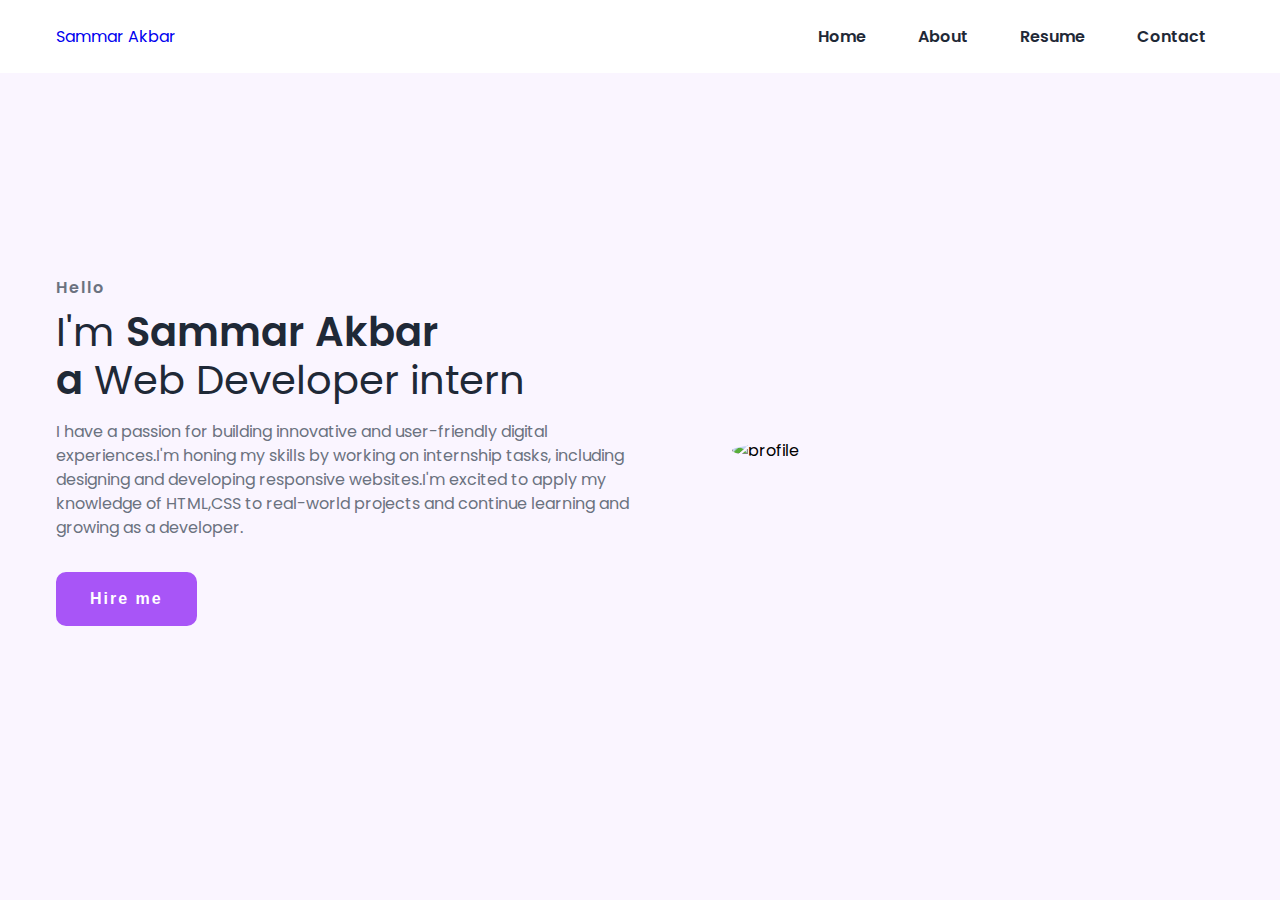
==== index.html @ 8d7a7608 "Add files via upload" ====
<!DOCTYPE html>
<html lang="en">
    <head>
<meta charset="utf-8">
<meta http-equiv="X-UA-Compatible" content="IE=edge">
<meta name="viewport" content="width=device-width, initial-scale=1">
<link href="https://cdn.jsdelivr.net/npm/remixicon@4.3.0/fonts/remixicon.css" rel="stylesheet"/>
<title>Personal Profile.</title>
<link rel="stylesheet" href="style.css">
    </head>
    <body>
        <nav> <div class="nav_content">
            <div class="logo"><a href="#">Sammar Akbar</a></div>
            <label for="check" class="checkbox">
                <i class="ri-menu-line"></i>
            </label>
            <input type="checkbox " name="check " id="check">
            <ul>
                <li><a href="#">Home</a></li>
                <li><a href="#">About</a></li>
                <li><a href="Resume.html">Resume</a></li>
                <li><a href="contact.html">Contact</a></li>
            </ul>
        </div></nav>
        <section class="section"> 
            <div class="section_container">
                <div class="content">
                    <p class="subtitle">Hello</p>
                    <h1 class="title">
                        I'm <span>Sammar Akbar<br>a</span> Web Developer intern
                    </h1>
                    <p class="description">
I have a passion for building innovative and user-friendly digital experiences.I'm honing my skills by working on internship tasks, including designing and developing responsive websites.I'm excited to apply my knowledge of HTML,CSS to real-world projects and continue learning and growing as a developer.
                    </p>
                    <div class="action_btns">
                        <button class="hire_me">Hire me</button>
                    </div>
                </div>
                <div class="image">
                    <img src="C:\Users\Fine\Desktop\web internship\Cv pic.jpeg"  alt="profile">
                </div>
            </div>
        </section>
    </body>

</html>
---- style.css ----
@import url('https://fonts.googleapis.com/css2?family=Poppins:wght@400;600;700&display=swap');
 :root {
    --primary-color:#a855f7;
    --primary-color-dark:#9333ea;
    --secondary-color:#ca8a04;
    --text-dark:#1f2937;
    --text-light:#6b7280;
    --extra-light:#faf5ff;
    --max-width:1200px;
 }
 *{
    padding: 0;
    margin: 0;
    box-sizing: border-box;

 }
 a{
    text-decoration: none;
 }

body{
    font-family: 'poppins', sans-serif;
 }
nav {
    width: 100%;
    position: fixed;
    top: 0;
    left: 0;
    background-color: #ffffff;
    z-index: 99;
}
.nav_content {
    max-width: var(--max-width);
    margin: auto;
    padding: 1.5rem 1rem;
    display: flex;
    align-items: center;
    justify-content: space-between;
}

nav.logo a{
    font-size: 1.5rem;
    font-weight: 600;
    color: var(--primary-color);
    transition: .3s;
}

nav.logo a:hover {
    color: var(--primary-color-dark);
}

nav .checkbox{
    display: none;
}
nav input{
    display: none;
}
nav .checkbox i{
    font-size: 2rem;
    color: var(--primary-color);
    cursor: pointer;
}
ul {
    display: flex;
    align-items: center;
    gap:1rem;
    list-style: none;
    transition: left 0.3s;
}
ul li a{
    padding: 0.5rem 1rem;
    border: 2px solid transparent;
    text-decoration: none;
    font-weight: 600;
    color: var(--text-dark);
    transition: 0.3s;
}
ul li a:hover{
    border-top-color: var(--secondary-color);
    border-bottom-color: var(--secondary-color);
    color: var(--secondary-color);
}

.section{
    background-color: var(--extra-light);
}
.section_container{
    min-height: 100vh;
    max-width: var(--max-width);
    margin: auto;
    padding: 1rem;
    display: grid;
    grid-template-columns: repeat(2,1fr);
    grid:4rem;

}
.content{
    display: flex;
    flex-direction: column;
    justify-content: center;

}
.subtitle{
    letter-spacing: 2px;
    color:var(--text-light);
    font-weight: 600;
    margin-bottom: .5rem;
}
.title{
    font-size: 2.5rem;
    font-weight: 400;
    line-height: 3rem;
    color: var(--text-dark);
    margin-bottom: 1rem;
}

.title span{
    font-weight: 600;

}

.description{
    line-height: 1.5rem;
    color: var(--text-light);
    margin-bottom: 2rem;
}
.action_btns{
    display:flex;
    gap:1rem;
}
.action_btns button{
    font-size: 1rem;
    font-weight: 600;
    letter-spacing: 2px;
    padding: 1rem 2rem;
    outline: none;
    border: 2px solid var(--primary-color);
    border-radius: 10px;
    transition: .3s;
    cursor: pointer;
}

.hire_me{
    background-color: var(--primary-color);
    color:#ffffff;
}
.hire_me:hover{
    background-color: var(--primary-color-dark);
}


.image{
    display: grid;
    place-items: center;

}
.image img{
    width: min(25rem ,90%);
    border-radius: 100%;
}
@media(width<750px) {
    nav.checkbox{
        display: block;
    }
    ul {
        position:absolute;
        width: 100%;
        height: calc(100vh - 85px);
        left:-100%;
        top:85px;
        background-color: var(--extra-light);
        flex-direction: column;
        justify-content: center;
        gap: 3rem;
    }
    nav #check:checked ~ul{
        left: 0;
    }
    ul li a{
        font-size: 1.25rem;

    }
    .section_container{
        padding: 10rem 1rem 5rem 1rem;
        text-align: center;
        grid-template-columns: repeat(1 ,1fr);
    }
    .image{
        grid-area: 1/1/2/2;
    }
    .action_btns{
        margin: auto;
        
    }
}
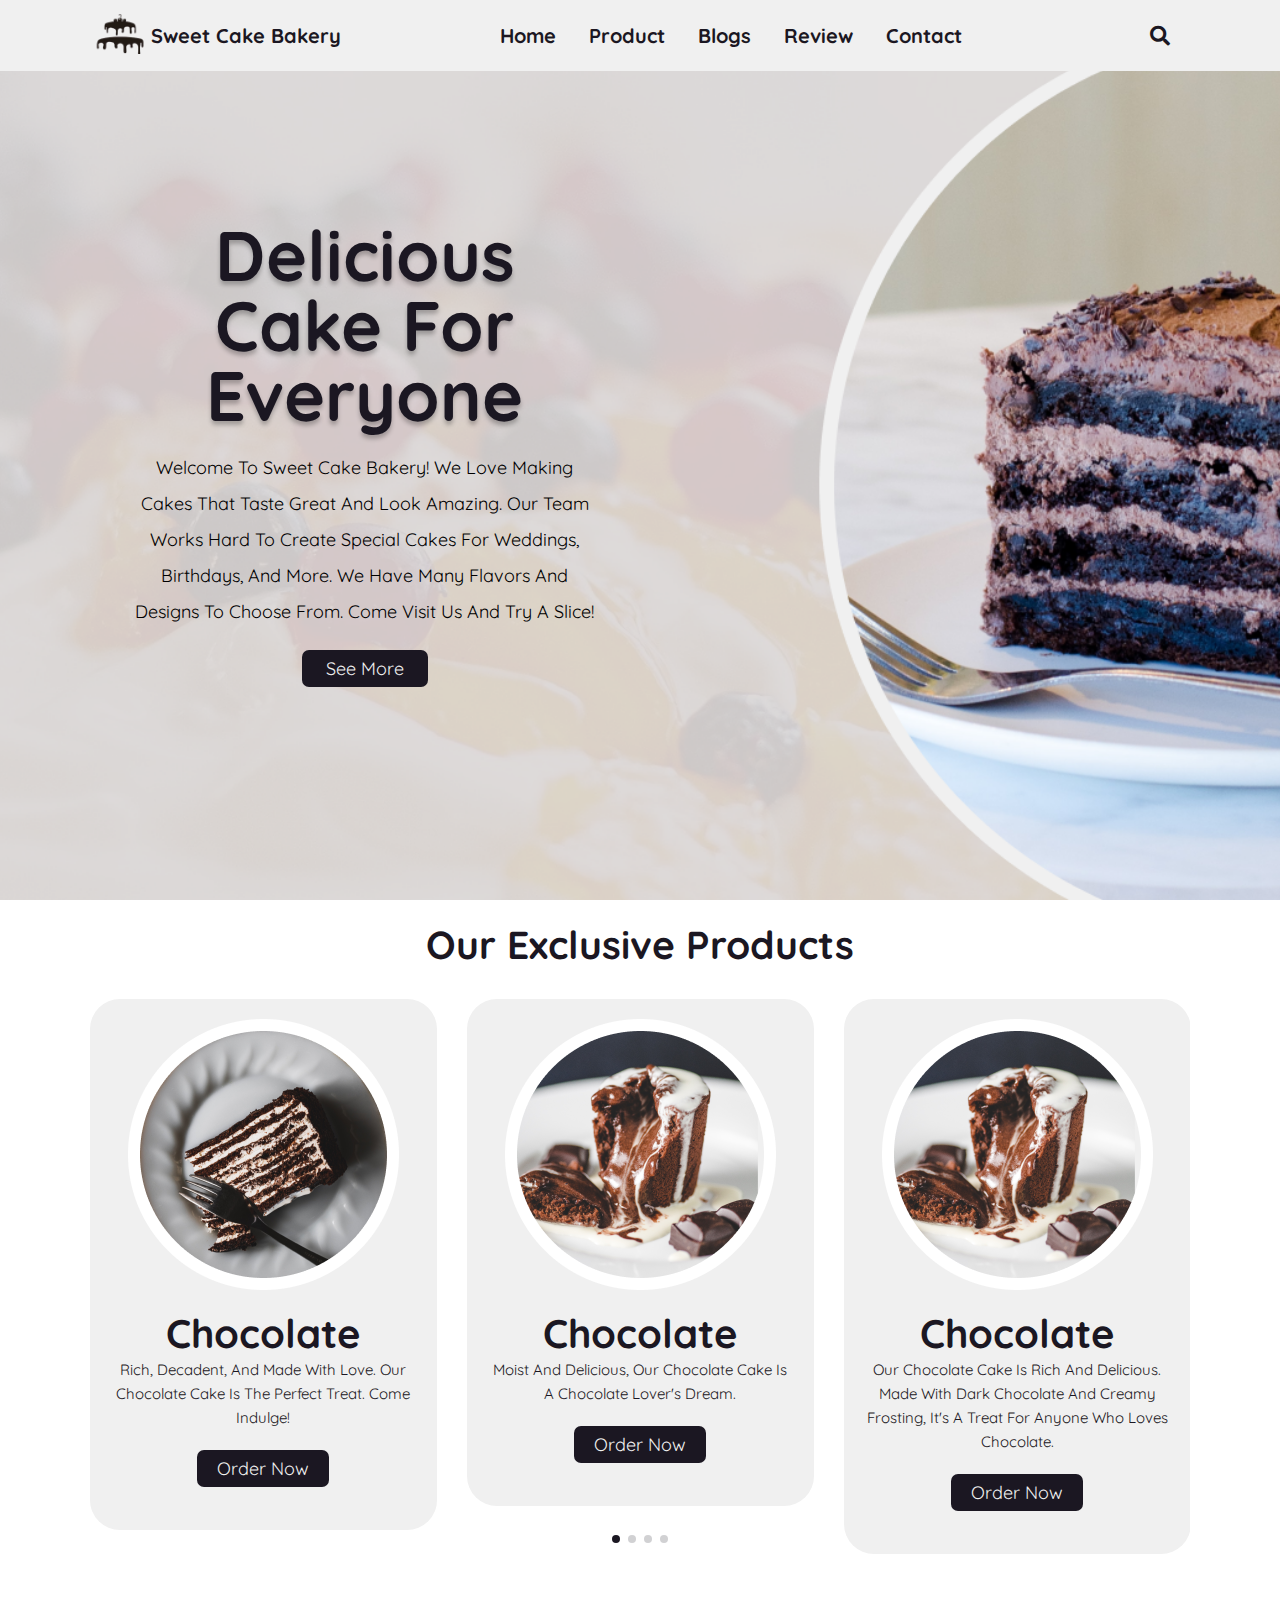
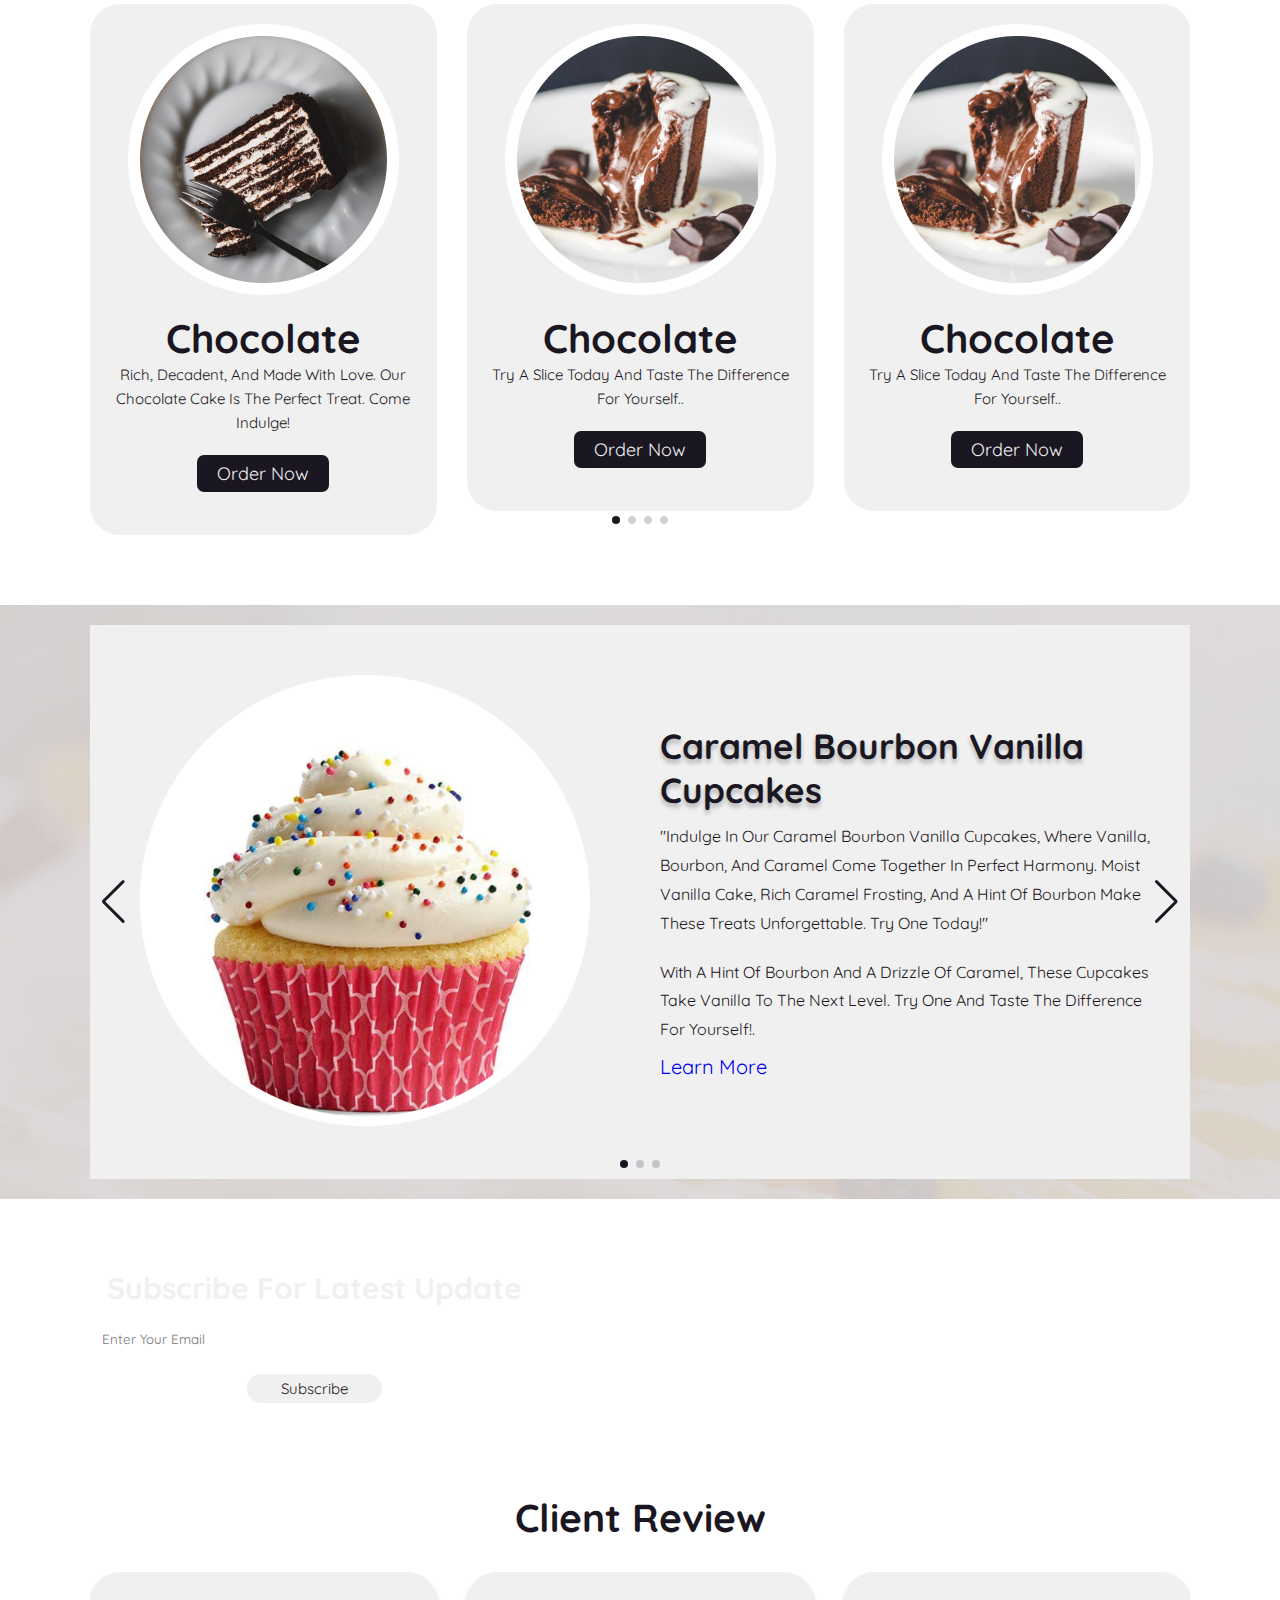
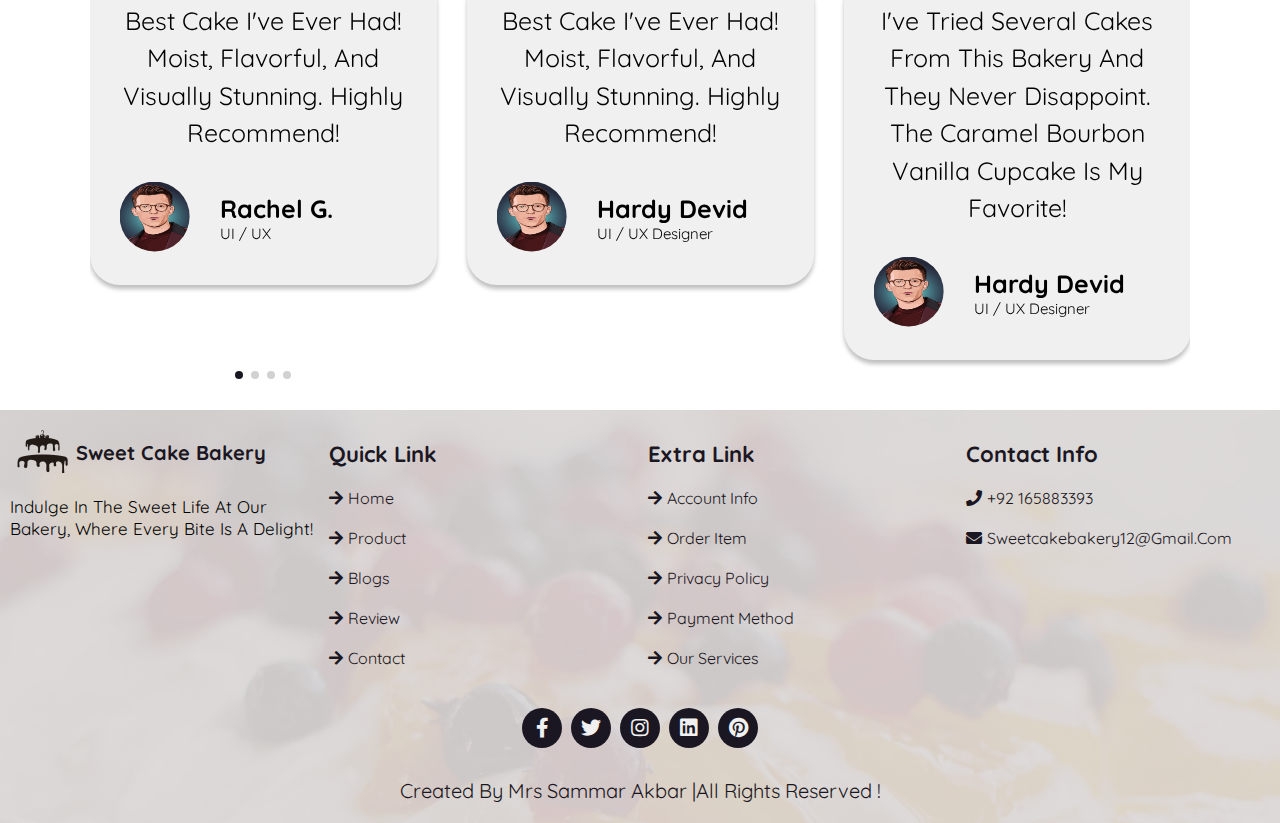
==== commit 99911e98: "Add files via upload" ====
--- a/index.html
+++ b/index.html
@@ -1,46 +1,365 @@
 <!DOCTYPE html>
 <html lang="en">
-    <head>
-<meta charset="utf-8">
-<meta http-equiv="X-UA-Compatible" content="IE=edge">
-<meta name="viewport" content="width=device-width, initial-scale=1">
-<link href="https://cdn.jsdelivr.net/npm/remixicon@4.3.0/fonts/remixicon.css" rel="stylesheet"/>
-<title>Personal Profile.</title>
-<link rel="stylesheet" href="style.css">
-    </head>
-    <body>
-        <nav> <div class="nav_content">
-            <div class="logo"><a href="#">Sammar Akbar</a></div>
-            <label for="check" class="checkbox">
-                <i class="ri-menu-line"></i>
-            </label>
-            <input type="checkbox " name="check " id="check">
-            <ul>
-                <li><a href="#">Home</a></li>
-                <li><a href="#">About</a></li>
-                <li><a href="Resume.html">Resume</a></li>
-                <li><a href="contact.html">Contact</a></li>
-            </ul>
-        </div></nav>
-        <section class="section"> 
-            <div class="section_container">
+
+<head>
+    <meta charset="UTF-8">
+    <meta http-equiv="X-UA-Compatible" content="IE=edge">
+    <meta name="viewport" content="width=device-width, initial-scale=1.0">
+    <title>Sweet Cake Bakery</title>
+    <link rel="stylesheet" href="https://unpkg.com/swiper/swiper-bundle.min.css" />
+    <link rel="stylesheet" href="https://cdnjs.cloudflare.com/ajax/libs/font-awesome/5.15.4/css/all.min.css">
+    <link rel="stylesheet" href="style.css">
+</head>
+<body>
+    <header class="header">
+        <div class="logoContent">
+            <a href="#" class="logo"><img src="logo.png" alt=""></a>
+            <h1 class="logoName">Sweet Cake Bakery </h1>
+        </div>
+
+        <nav class="navbar">
+            <a href="#home">home</a>
+            <a href="#product">product</a>
+            <a href="#blogs">blogs</a>
+            <a href="#review">review</a>
+            <a href="#contact">contact</a>
+        </nav>
+
+        <div class="icon">
+            <i class="fas fa-search" id="search"></i>
+            <i class="fas fa-bars" id="menu-bar"></i>
+        </div>
+
+        <div class="search">
+            <input type="search" placeholder="search...">
+        </div>
+    </header>
+    <section class="home" id="home">
+        <div class="homeContent">
+            <h2>Delicious Cake for Everyone </h2>
+            <p>Welcome to Sweet Cake Bakery! We love making cakes that taste great and look amazing. Our team works hard to create special cakes for weddings, birthdays, and more. We have many flavors and designs to choose from. Come visit us and try a slice!<p>
+            <div class="home-btn">
+                <a href="#"><button>see more</button></a>
+            </div>
+        </div>
+    </section>
+
+    <!-- home section end here  -->
+
+    <!-- product section start here  -->
+    <section class="product" id="product">
+        <div class="heading">
+            <h2>Our Exclusive Products</h2>
+        </div>
+        <div class="swiper product-row">
+            <div class="swiper-wrapper">
+                <div class="swiper-slide box">
+                    <div class="img">
+                        <img src="cake1.png" alt="">
+                    </div>
+                    <div class="product-content">
+                        <h3>Chocolate</h3>
+                        <p>Moist and delicious, our chocolate cake is a chocolate lover's dream.
+                        </p>
+                        <div class="orderNow">
+                            <button>Order Now </button>
+                        </div>
+                    </div>
+                </div>
+                <div class="swiper-slide box">
+                    <div class="img">
+                        <img src="cake1.png" alt="">
+                    </div>
+                    <div class="product-content">
+                        <h3>Chocolate</h3>
+                        <p>Our chocolate cake is rich and delicious. Made with dark chocolate and creamy frosting, it's a treat for anyone who loves chocolate.
+                        </p>
+                        <div class="orderNow">
+                            <button>Order Now </button>
+                        </div>
+                    </div>
+                </div>
+                <div class="swiper-slide box">
+                    <div class="img">
+                        <img src="cake1.png" alt="">
+                    </div>
+                    <div class="product-content">
+                        <h3>Chocolate</h3>
+                        <p>Try a slice today and taste the difference for yourself.
+                        </p>
+                        <div class="orderNow">
+                            <button>Order Now </button>
+                        </div>
+                    </div>
+                </div>
+                <div class="swiper-slide box">
+                    <div class="img">
+                        <img src="cake2.png" alt="">
+                    </div>
+                    <div class="product-content">
+                        <h3>Chocolate</h3>
+                        <p>Rich, decadent, and made with love. Our chocolate cake is the perfect treat. Come indulge!
+                        </p>
+                        <div class="orderNow">
+                            <button>Order Now </button>
+                        </div>
+                    </div>
+                </div>
+
+            </div>
+            <div class="swiper-pagination"></div>
+        </div>
+        <div class="swiper product-row">
+            <div class="swiper-wrapper">
+                <div class="swiper-slide box">
+                    <div class="img">
+                        <img src="cake1.png" alt="">
+                    </div>
+                    <div class="product-content">
+                        <h3>Chocolate</h3>
+                        <p>Try a slice today and taste the difference for yourself..
+                        </p>
+                        <div class="orderNow">
+                            <button>Order Now </button>
+                        </div>
+                    </div>
+                </div>
+                <div class="swiper-slide box">
+                    <div class="img">
+                        <img src="cake1.png" alt="">
+                    </div>
+                    <div class="product-content">
+                        <h3>Chocolate</h3>
+                        <p>Try a slice today and taste the difference for yourself..
+                        </p>
+                        <div class="orderNow">
+                            <button>Order Now </button>
+                        </div>
+                    </div>
+                </div>
+                <div class="swiper-slide box">
+                    <div class="img">
+                        <img src="cake1.png" alt="">
+                    </div>
+                    <div class="product-content">
+                        <h3>Chocolate</h3>
+                        <p>Try a slice today and taste the difference for yourself..
+                        </p>
+                        <div class="orderNow">
+                            <button>Order Now </button>
+                        </div>
+                    </div>
+                </div>
+                <div class="swiper-slide box">
+                    <div class="img">
+                        <img src="cake2.png" alt="">
+                    </div>
+                    <div class="product-content">
+                        <h3>Chocolate</h3>
+                        <p>Rich, decadent, and made with love. Our chocolate cake is the perfect treat. Come indulge!
+                        </p>
+                        <div class="orderNow">
+                            <button>Order Now </button>
+                        </div>
+                    </div>
+                </div>
+
+            </div>
+            <div class="swiper-pagination"></div>
+        </div>
+    </section>
+
+    <!-- product section end here  -->
+
+    <!-- blogs section start here  -->
+    <section class="blogs" id="blogs">
+
+        <div class=" swiper blogs-row">
+            <div class="swiper-wrapper">
+                <div class=" swiper-slide box">
+                    <div class="img">
+                        <img src="blog-img1.png" alt="">
+                    </div>
+                    <div class="content">
+                        <h3>Caramel Bourbon Vanilla Cupcakes </h3>
+                        <p>"Indulge in our Caramel Bourbon Vanilla Cupcakes, where vanilla, bourbon, and caramel come together in perfect harmony. Moist vanilla cake, rich caramel frosting, and a hint of bourbon make these treats unforgettable. Try one today!"</p>
+                        <p>With a hint of bourbon and a drizzle of caramel, these cupcakes take vanilla to the next level. Try one and taste the difference for yourself!.</p>
+                        <a href="#blogs" class="btn">learn more</a>
+                    </div>
+                </div>
+                <div class=" swiper-slide box">
+                    <div class="img">
+                        <img src="blog-img2.png" alt="">
+                    </div>
+                    <div class="content">
+                        <h3>Caramel Bourbon Vanilla Cupcakes </h3>
+                        <p>Lorem, ipsum dolor sit amet consectetur adipisicing elit. Eligendi dolorum voluptatum
+                            corporis accusamus aperiam fugiat tempora blanditiis labore dolor aliquid maxime nobis
+                            laborum sed soluta voluptatibus aspernatur natus, dicta quisquam.</p>
+                        <p>Lorem ipsum, dolor sit amet consectetur adipisicing elit. Totam ab ullam reiciendis sint
+                            eaque at.</p>
+                        <a href="#blogs" class="btn">learn more</a>
+                    </div>
+                </div>
+                <div class=" swiper-slide box">
+                    <div class="img">
+                        <img src="blog-img2.png" alt="">
+                    </div>
+                    <div class="content">
+                        <h3>Caramel Bourbon Vanilla Cupcakes </h3>
+                        <p>Indulge in the sweet and savory flavors of our Caramel Bourbon Vanilla Cupcakes. Your taste buds will thank you!</p>
+                        <p>Looking for a unique dessert to serve at your next gathering? Look no further than our Caramel Bourbon Vanilla Cupcakes. They're sure to be a hit!.
+                        </p>
+                        <a href="#blogs" class="btn">learn more</a>
+                    </div>
+                </div>
+            </div>
+            <div class="swiper-button-next"></div>
+            <div class="swiper-button-prev"></div>
+            <div class="swiper-pagination"></div>
+
+
+        </div>
+    </section>
+
+    <!-- blogs section ends here  -->
+
+    <!-- newsletter section start here  -->
+
+    <section class="newsletter">
+        <form action="">
+            <h3>subscribe for latest update</h3>
+            <input type="email" name="" placeholder="enter your email" id="" class="box">
+            <input type="button" value="subscribe" class="box2">
+        </form>
+    </section>
+    <!-- newsletter section ends here  -->
+
+    <!-- review section start here  -->
+    <section class="review" id="review">
+        <div class="heading">
+            <h2>client review</h2>
+        </div>
+
+
+        <div class=" swiper review-row">
+            <div class="swiper-wrapper">
+                <div class="swiper-slide box">
+                    <div class="client-review">
+                        <p>Best cake I've ever had! Moist, flavorful, and visually stunning. Highly recommend!</p>
+                    </div>
+                    <div class="client-info">
+                        <div class="img">
+                            <img src="client1.jpg" alt="">
+                        </div>
+                        <div class="clientDetailed">
+                            <h3>Hardy Devid</h3>
+                            <p>UI / UX designer</p>
+                        </div>
+                    </div>
+                </div>
+                <div class="swiper-slide box">
+                    <div class="client-review">
+                        <p>I've tried several cakes from this bakery and they never disappoint. The caramel bourbon vanilla cupcake is my favorite!</p>
+                    </div>
+                    <div class="client-info">
+                        <div class="img">
+                            <img src="client1.jpg" alt="">
+                        </div>
+                        <div class="clientDetailed">
+                            <h3>Hardy Devid</h3>
+                            <p>UI / UX designer</p>
+                        </div>
+                    </div>
+                </div>
+                <div class="swiper-slide box">
+                    <div class="client-review">
+                        <p>Best cake I've ever had! Moist, flavorful, and visually stunning. Highly recommend!</p>
+                    </div>
+                    <div class="client-info">
+                        <div class="img">
+                            <img src="client1.jpg" alt="">
+                        </div>
+                        <div class="clientDetailed">
+                            <h3>James B</h3>
+                            <p> designer</p>
+                        </div>
+                    </div>
+                </div>
+                <div class="swiper-slide box">
+                    <div class="client-review">
+                        <p>Best cake I've ever had! Moist, flavorful, and visually stunning. Highly recommend!</p>
+                    </div>
+                    <div class="client-info">
+                        <div class="img">
+                            <img src="client1.jpg" alt="">
+                        </div>
+                        <div class="clientDetailed">
+                            <h3>Rachel G.</h3>
+                            <p>UI / UX </p>
+                        </div>
+                    </div>
+                </div>
+                <div class="swiper-pagination"></div>
+
+            </div>
+        </div>
+    </section>
+    <!-- review section ends here  -->
+
+    <!-- footer section start here  -->
+
+    <footer class="footer" id="contact">
+        <div class="box-container">
+            <div class="mainBox">
                 <div class="content">
-                    <p class="subtitle">Hello</p>
-                    <h1 class="title">
-                        I'm <span>Sammar Akbar<br>a</span> Web Developer intern
-                    </h1>
-                    <p class="description">
-I have a passion for building innovative and user-friendly digital experiences.I'm honing my skills by working on internship tasks, including designing and developing responsive websites.I'm excited to apply my knowledge of HTML,CSS to real-world projects and continue learning and growing as a developer.
-                    </p>
-                    <div class="action_btns">
-                        <button class="hire_me">Hire me</button>
-                    </div>
-                </div>
-                <div class="image">
-                    <img src="C:\Users\Fine\Desktop\web internship\Cv pic.jpeg"  alt="profile">
-                </div>
-            </div>
-        </section>
-    </body>
+                    <a href="#"><img src="logo.png" alt=""></a>
+                    <h1 class="logoName"> Sweet Cake Bakery </h1>
+                </div>
+
+                <p>Indulge in the sweet life at our bakery, where every bite is a delight!</p>
+
+            </div>
+            <div class="box">
+                <h3>Quick link</h3>
+                <a href="#"> <i class="fas fa-arrow-right"></i>Home</a>
+                <a href="#"> <i class="fas fa-arrow-right"></i>product</a>
+                <a href="#"> <i class="fas fa-arrow-right"></i>blogs</a>
+                <a href="#"> <i class="fas fa-arrow-right"></i>review</a>
+                <a href="#"> <i class="fas fa-arrow-right"></i>contact</a>
+
+            </div>
+            <div class="box">
+                <h3>Extra link</h3>
+                <a href="#"> <i class="fas fa-arrow-right"></i>Account info</a>
+                <a href="#"> <i class="fas fa-arrow-right"></i>order item</a>
+                <a href="#"> <i class="fas fa-arrow-right"></i>privacy policy</a>
+                <a href="#"> <i class="fas fa-arrow-right"></i>payment method</a>
+                <a href="#"> <i class="fas fa-arrow-right"></i>our  services</a>
+            </div>
+            <div class="box">
+                <h3>Contact Info</h3>
+                <a href="#"> <i class="fas fa-phone"></i>+92 165883393</a>
+                <a href="#"> <i class="fas fa-envelope"></i>sweetcakebakery12@gmail.com</a>
+
+            </div>
+
+        </div>
+        <div class="share">
+            <a href="#" class="fab fa-facebook-f"></a>
+            <a href="#" class="fab fa-twitter"></a>
+            <a href="#" class="fab fa-instagram"></a>
+            <a href="#" class="fab fa-linkedin"></a>
+            <a href="#" class="fab fa-pinterest"></a>
+        </div>
+        <div class="credit">
+            created by <span>Mrs Sammar Akbar </span> |all rights reserved ! 
+        </div>
+    </footer>
+    <script src="https://unpkg.com/swiper/swiper-bundle.min.js"></script>
+    <script src="index.js"></script>
+
+
+</body>
 
 </html>--- a/style.css
+++ b/style.css
@@ -1,195 +1,465 @@
-@import url('https://fonts.googleapis.com/css2?family=Poppins:wght@400;600;700&display=swap');
- :root {
-    --primary-color:#a855f7;
-    --primary-color-dark:#9333ea;
-    --secondary-color:#ca8a04;
-    --text-dark:#1f2937;
-    --text-light:#6b7280;
-    --extra-light:#faf5ff;
-    --max-width:1200px;
- }
- *{
-    padding: 0;
-    margin: 0;
+@import url('https://fonts.googleapis.com/css2?family=Quicksand:wght@300;400;500;600;700&display=swap');
+
+:root{
+    --black: #1B1722;
+    --white : #F0F0F0;
+    --box-shadow: 0px 4px 4px rgba(0, 0, 0, 0.25);
+}
+*{
+    font-family: 'Quicksand', sans-serif;
+    margin: 0; padding: 0;
     box-sizing: border-box;
-
- }
- a{
+    outline: none;
+    border: none;
     text-decoration: none;
- }
-
-body{
-    font-family: 'poppins', sans-serif;
- }
-nav {
+    text-transform: capitalize;
+    transition: .2s linear;
+}
+html{
+    font-size: 62.5%;   
+    overflow-x: hidden;
+    scroll-padding-top: 7rem;
+    scroll-behavior: smooth;
+}
+html::-webkit-scrollbar{
+    width: .8rem;
+}
+html::-webkit-scrollbar-track{
+    background: transparent;
+}
+html::-webkit-scrollbar-thumb{
+    background-color: var(--white);
+    border-radius: 5rem;
+}
+
+.header{
+    top: 0;right: 0;left: 0;
+    background-color: var(--white);
+    display: flex;
+    align-items: center;
+    justify-content: space-between;
+    position: fixed;
+    padding: 1.4rem 7%;
+    z-index: 999;
+}
+.header .logoContent{
+    display: flex;
+    align-items: center;
+}
+.header .logoContent .logo img{
+    height: 4rem;
+}
+.header .logoContent .logoName {
+    color: var(--black);
+    font-size: 2rem;
+    font-weight: bolder;
+}
+
+.header .navbar a{
+    font-size: 2rem;
+    margin-right: 3rem;
+    color: var(--black);
+    font-weight: bold;
+}
+.header .navbar a:hover{
+    border-bottom: .1rem solid var(--black);
+    padding-bottom: .4rem;
+}
+.header .icon i{
+    font-size: 2rem;
+    margin-right: 2rem;
+    color: var(--black);
+    cursor: pointer;
+}
+
+.header .search{
+    display: none;
+    top: 100%;
+    margin: 1.5rem 7%;
+    background-color: transparent;
+    width: 50%;
+    right: 0;
+    height: 5rem;
+    position:  absolute;
+
+}
+.header .search input{
     width: 100%;
-    position: fixed;
-    top: 0;
-    left: 0;
-    background-color: #ffffff;
-    z-index: 99;
-}
-.nav_content {
-    max-width: var(--max-width);
-    margin: auto;
-    padding: 1.5rem 1rem;
-    display: flex;
-    align-items: center;
-    justify-content: space-between;
-}
-
-nav.logo a{
+    height: 100%;
     font-size: 1.5rem;
-    font-weight: 600;
-    color: var(--primary-color);
-    transition: .3s;
-}
-
-nav.logo a:hover {
-    color: var(--primary-color-dark);
-}
-
-nav .checkbox{
+    background-color: var(--white);
+    color: var(--black);
+    margin-right: 7%;
+    border-radius: 1rem;
+    padding: 0.5rem 1rem;
+    box-shadow: var(--box-shadow);
+}
+.header .search.active{
+    display: inline-block;
+}
+#menu-bar{
     display: none;
 }
-nav input{
-    display: none;
-}
-nav .checkbox i{
-    font-size: 2rem;
-    color: var(--primary-color);
+
+
+.home {
+    min-height: 100vh;
+    display: flex;
+    align-items: center;
+    background: url('back.png') no-repeat;
+    background-size: cover;
+    background-position: center center;
+}
+.home .homeContent{
+    width: 50%;
+    float: left;
+    text-align: center;
+    padding: 4rem;
+}
+.home .homeContent h2{
+    font-size: 7rem;
+    font-weight: bolder;
+    margin-bottom: 2rem;
+    line-height: 7rem;
+    color: var(--black);
+    text-shadow: var(--box-shadow);
+}
+.home .homeContent p{
+    font-size: 1.8rem;
+    line-height: 2;
+    margin-bottom: 2rem;
+}
+.home .homeContent .home-btn{
+    height: 3rem;
+}
+.home .homeContent .home-btn button{
+    font-size: 1.8rem;
+    background-color: var(--black);
+    color: var(--white);
+    border-radius: .7rem;
+    padding: .7rem 2.4rem;
     cursor: pointer;
 }
-ul {
-    display: flex;
-    align-items: center;
-    gap:1rem;
-    list-style: none;
-    transition: left 0.3s;
-}
-ul li a{
-    padding: 0.5rem 1rem;
-    border: 2px solid transparent;
-    text-decoration: none;
-    font-weight: 600;
-    color: var(--text-dark);
-    transition: 0.3s;
-}
-ul li a:hover{
-    border-top-color: var(--secondary-color);
-    border-bottom-color: var(--secondary-color);
-    color: var(--secondary-color);
-}
-
-.section{
-    background-color: var(--extra-light);
-}
-.section_container{
-    min-height: 100vh;
-    max-width: var(--max-width);
-    margin: auto;
-    padding: 1rem;
+.home .homeContent .home-btn button:hover{
+    font-size: 2rem;
+}
+section{
+    padding: 2rem 7%;
+}
+.heading{
+    text-align: center;
+    font-size: 2.6rem;
+    margin-bottom: 3rem;
+    color: var(--black);
+}
+
+.product .product-row{
+    margin-bottom: 5rem;
+    display: flex;
+    align-items: center;
+}
+.product .product-row .box{
+    display: flex;
+    flex-direction: column;
+    width: 50rem;
+    background-color: var(--white);
+    align-items: center;
+    text-align: center;
+    padding: 2rem;
+    gap: 1.5rem;
+    border-radius: 3rem;
+    margin-right: 3rem;
+}
+.product .product-row .img img{
+    height: 100%;
+    width: 100%;
+}
+.product .product-row .img img:hover{
+    transform: scale(1.1);
+}
+.product .product-row .content {
+    margin-bottom: 4rem;
+}
+.product .product-row .product-content h3{
+    font-size: 4rem;
+    color: var(--black);
+}
+.product .product-row .product-content p{
+    font-size: 1.5rem;
+    line-height: 1.6;
+    color: var(--black);
+}
+.product .product-row .product-content .orderNow{
+    height: 3rem;
+    margin-top: 2rem;
+    margin-bottom: 3rem;
+}
+.product .product-row .product-content .orderNow button{
+    font-size: 1.8rem;
+    background-color: var(--black);
+    color: var(--white);
+    border-radius: .7rem;
+    padding: .7rem 2rem;
+    cursor: pointer;
+}
+.product .product-row .product-content .orderNow button:hover{
+    font-size: 2rem;
+}
+
+.blogs{
+    background: url('backGround.png') no-repeat;
+    background-size: cover;
+    background-position: center center;
+}
+.blogs  .blogs-row .box {
+    display: flex;
+    align-items: center;
+    background-color: var(--white);
+    flex-wrap: wrap;
+}
+.blogs .blogs-row .box .img{
+    flex: 1 1 45rem;
+}
+.blogs .blogs-row .box .img img{
+    width: 100%;
+    padding: 5rem;
+}
+.blogs .blogs-row .box .content{
+    flex: 1 1 45rem;
+    padding: 2rem;
+}
+.blogs .blogs-row .box .content h3{
+    font-size: 3.5rem;
+    color: var(--black);
+    text-shadow: var(--box-shadow);
+
+}
+.blogs .blogs-row .box .content p{
+    font-size: 1.6rem;
+    color: var(--black);
+    padding: 1rem 0;
+    line-height: 1.8;
+    
+}
+.blogs .blogs-row .box .content a{
+    font-size: 2rem;
+    cursor: pointer;
+}
+.blogs .blogs-row .box .content a:hover{
+    color: var(--black);
+    text-shadow: var(--box-shadow);
+}
+ 
+.newsletter{
+    background: url('new.jpg') no-repeat;
+    background-size: cover;
+    background-position: center center;
+    background-attachment: fixed;
+}
+.newsletter form{
+    max-width: 45rem;
+    text-align: center;
+    padding: 5rem 0;
+}
+.newsletter form h3{
+    font-size: 3rem;
+    color: var(--white);
+    padding-bottom: .7rem;
+}
+.newsletter form .box{
+    width: 100%;
+    margin: .7rem 0;
+    padding: 1rem 1.2rem;
+    color: var(--black);
+    border-radius: .5rem;
+}
+.newsletter form .box2{
+    width: 30%;
+    font-size: 1.5rem;
+    margin-top: 1rem;
+    padding: .5rem .5rem;
+    color: var(--black);
+    background: var(--white);
+    border-radius: 3rem;
+    cursor:pointer;
+}
+.newsletter form .box2:hover{
+    color: var(--white);
+    background-color: var(--black);
+    outline: .1rem solid var(--white);
+}
+
+.review .review-row{
+    display: flex;
+    flex-direction: column ;
+    align-items: center;
+    
+}
+.review .review-row .box{
+    width: 50%; 
+    margin-bottom: 3rem;
+    padding: 3rem;
+    border-radius: 3rem;
+    background-color: var(--white);
+    box-shadow: var(--box-shadow);
+}
+
+.review .review-row .box .client-review{
+    margin-bottom: 3rem;
+}
+.review .review-row .box .client-review p{
+    text-align: center;
+    font-size: 2.5rem;
+    line-height: 1.5;
+}
+.review .review-row .box .client-info{
+    display: flex;
+    align-items: center;
+}
+.review .review-row .box .client-info .img{
+    padding-right: 3rem;
+}
+.review .review-row .box .client-info .img img{
+    width: 7rem;
+    height: 7rem;
+    clip-path: circle(50% at 50% 50%);
+}
+
+.review .review-row .box .client-info .clientDetailed h3{
+    font-size: 2.5rem;
+
+}
+.review .review-row .box .client-info .clientDetailed p{
+    font-size: 1.5rem;
+}
+
+.footer {
+    background: url('backGround.png') no-repeat;
+    background-size: cover;
+    background-position: center center;
+}
+.footer .box-container{
     display: grid;
-    grid-template-columns: repeat(2,1fr);
-    grid:4rem;
-
-}
-.content{
-    display: flex;
-    flex-direction: column;
-    justify-content: center;
-
-}
-.subtitle{
-    letter-spacing: 2px;
-    color:var(--text-light);
-    font-weight: 600;
-    margin-bottom: .5rem;
-}
-.title{
-    font-size: 2.5rem;
-    font-weight: 400;
-    line-height: 3rem;
-    color: var(--text-dark);
-    margin-bottom: 1rem;
-}
-
-.title span{
-    font-weight: 600;
-
-}
-
-.description{
-    line-height: 1.5rem;
-    color: var(--text-light);
+    grid-template-columns: repeat(auto-fit, minmax(25rem, 1fr));
+    gap: 1.5rem;
+    padding: 2rem 1rem;
+}
+.footer .box-container .mainBox .content{
+    display: flex;
+    align-items: center;
     margin-bottom: 2rem;
 }
-.action_btns{
-    display:flex;
-    gap:1rem;
-}
-.action_btns button{
-    font-size: 1rem;
-    font-weight: 600;
-    letter-spacing: 2px;
-    padding: 1rem 2rem;
-    outline: none;
-    border: 2px solid var(--primary-color);
-    border-radius: 10px;
-    transition: .3s;
-    cursor: pointer;
-}
-
-.hire_me{
-    background-color: var(--primary-color);
-    color:#ffffff;
-}
-.hire_me:hover{
-    background-color: var(--primary-color-dark);
-}
-
-
-.image{
-    display: grid;
-    place-items: center;
-
-}
-.image img{
-    width: min(25rem ,90%);
-    border-radius: 100%;
-}
-@media(width<750px) {
-    nav.checkbox{
+.footer .box-container .mainBox .content h1{
+    font-size: 2rem;
+    color: var(--black);
+}
+.footer .box-container .mainBox p{
+    font-size: 1.7rem;
+    line-height: 1.3;
+    margin-bottom: 2rem;
+}
+.footer .box-container .box h3{
+    font-size: 2.2rem;
+    color: var(--black);
+    padding: 1rem 0;
+}
+.footer .box-container .box a{
+    display: block;
+    font-size: 1.6rem;
+    color: var(--black);
+    padding: 1rem 0;
+}
+.footer .box-container .box a i{
+    padding-right: .5rem;
+    color: var(--black);
+}
+.footer .box-container .box a:hover i{
+    padding-right: 2rem;
+}
+
+.footer .share{
+    padding: 1rem 0;
+    text-align: center;
+}
+.footer .share a{
+    height: 4rem;
+    width: 4rem;
+    line-height: 4rem;
+    font-size: 2rem;
+    color: var(--white);
+    background: var(--black);
+    margin: 0 .3rem;
+    border-radius: 50%;
+
+}
+.footer .share a:hover{
+    background: var(--white);
+    color: var(--black);
+}
+.footer .credit{
+    font-size: 2rem;
+    margin-top: 2rem;
+    padding-bottom: 2rem;
+    color: var(--black);
+    text-align: center;
+    
+}
+
+.swiper-pagination-bullet{
+    background-color: var(--black);
+}
+.swiper-button-next{
+    color: var(--black);
+}
+.swiper-button-prev{
+    color: var(--black);
+}
+
+
+
+@media (max-width:991px){
+    html{
+        font-size: 55%;
+    }
+    .header{
+        padding: 1.3rem 3rem;
+    }
+    .home .homeContent{
+        margin-left: 0;
+        width: 80%;
+    }
+}
+
+@media (max-width:768px) {
+    #menu-bar{
+        display: inline-block;
+    }
+    .header .navbar{
+        position: absolute;
+        top: 100%;
+        right: -100%;
+        width: 25rem;
+        background-color: var(--white);
+        height: 80vh;
+    }
+    .header .navbar.active{
+        right: 0;
+    }
+    .header .navbar a{
         display: block;
-    }
-    ul {
-        position:absolute;
-        width: 100%;
-        height: calc(100vh - 85px);
-        left:-100%;
-        top:85px;
-        background-color: var(--extra-light);
-        flex-direction: column;
-        justify-content: center;
-        gap: 3rem;
-    }
-    nav #check:checked ~ul{
-        left: 0;
-    }
-    ul li a{
-        font-size: 1.25rem;
-
-    }
-    .section_container{
-        padding: 10rem 1rem 5rem 1rem;
-        text-align: center;
-        grid-template-columns: repeat(1 ,1fr);
-    }
-    .image{
-        grid-area: 1/1/2/2;
-    }
-    .action_btns{
-        margin: auto;
-        
+        font-size: 2rem;
+        color: black;
+        margin: 1.5rem;
+    }
+
+    .home .homeContent{
+        margin-left: 0;
+        width: 90%;
+    }
+}
+
+@media (max-width:600px){
+    html{
+        font-size: 50%;
     }
 }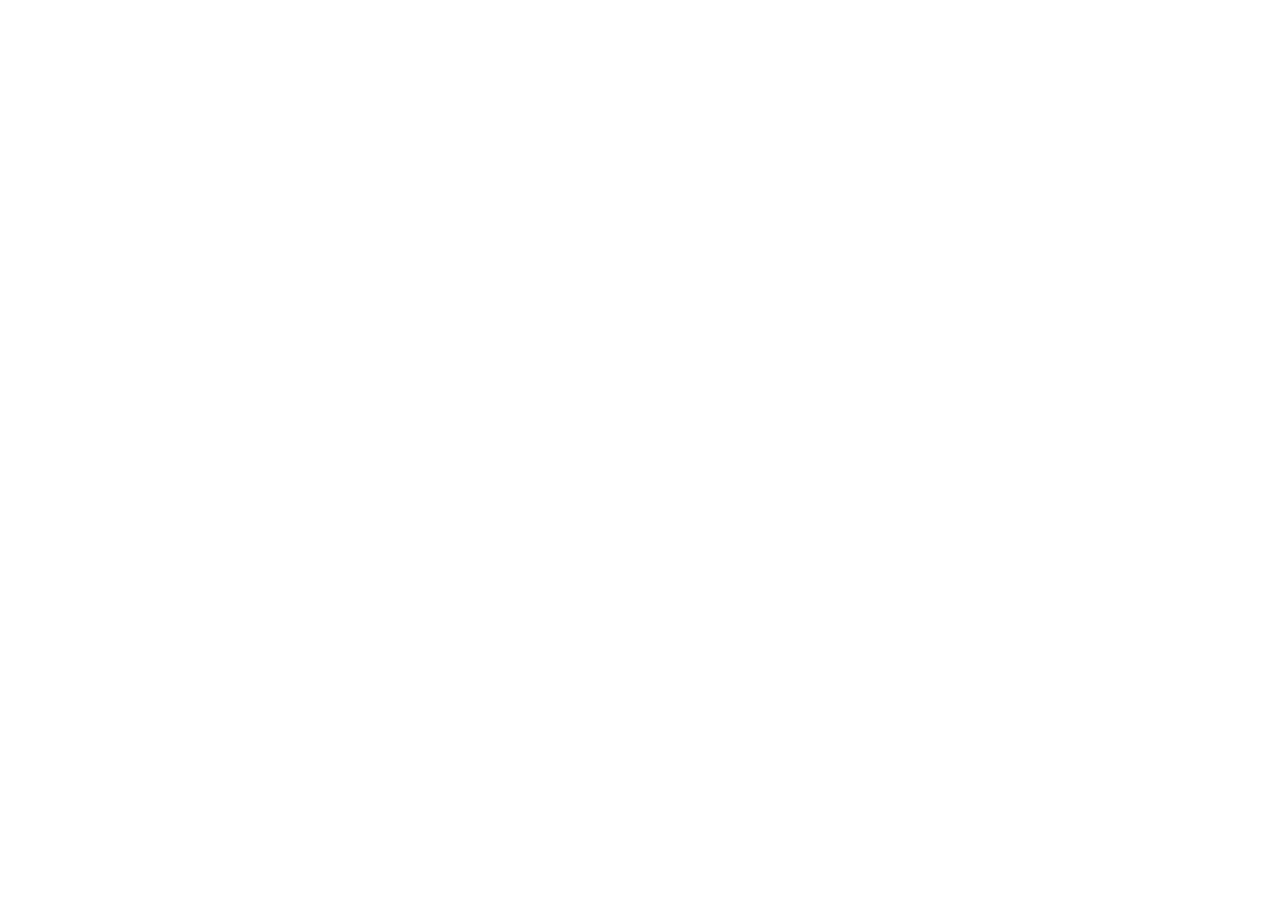
==== commit bba5a888: "Add files via upload" ====
--- a/index.html
+++ b/index.html
@@ -1,365 +1,43 @@
-<!DOCTYPE html>
-<html lang="en">
-
-<head>
-    <meta charset="UTF-8">
-    <meta http-equiv="X-UA-Compatible" content="IE=edge">
-    <meta name="viewport" content="width=device-width, initial-scale=1.0">
-    <title>Sweet Cake Bakery</title>
-    <link rel="stylesheet" href="https://unpkg.com/swiper/swiper-bundle.min.css" />
-    <link rel="stylesheet" href="https://cdnjs.cloudflare.com/ajax/libs/font-awesome/5.15.4/css/all.min.css">
-    <link rel="stylesheet" href="style.css">
-</head>
-<body>
-    <header class="header">
-        <div class="logoContent">
-            <a href="#" class="logo"><img src="logo.png" alt=""></a>
-            <h1 class="logoName">Sweet Cake Bakery </h1>
-        </div>
-
-        <nav class="navbar">
-            <a href="#home">home</a>
-            <a href="#product">product</a>
-            <a href="#blogs">blogs</a>
-            <a href="#review">review</a>
-            <a href="#contact">contact</a>
-        </nav>
-
-        <div class="icon">
-            <i class="fas fa-search" id="search"></i>
-            <i class="fas fa-bars" id="menu-bar"></i>
-        </div>
-
-        <div class="search">
-            <input type="search" placeholder="search...">
-        </div>
-    </header>
-    <section class="home" id="home">
-        <div class="homeContent">
-            <h2>Delicious Cake for Everyone </h2>
-            <p>Welcome to Sweet Cake Bakery! We love making cakes that taste great and look amazing. Our team works hard to create special cakes for weddings, birthdays, and more. We have many flavors and designs to choose from. Come visit us and try a slice!<p>
-            <div class="home-btn">
-                <a href="#"><button>see more</button></a>
-            </div>
-        </div>
-    </section>
-
-    <!-- home section end here  -->
-
-    <!-- product section start here  -->
-    <section class="product" id="product">
-        <div class="heading">
-            <h2>Our Exclusive Products</h2>
-        </div>
-        <div class="swiper product-row">
-            <div class="swiper-wrapper">
-                <div class="swiper-slide box">
-                    <div class="img">
-                        <img src="cake1.png" alt="">
-                    </div>
-                    <div class="product-content">
-                        <h3>Chocolate</h3>
-                        <p>Moist and delicious, our chocolate cake is a chocolate lover's dream.
-                        </p>
-                        <div class="orderNow">
-                            <button>Order Now </button>
-                        </div>
-                    </div>
-                </div>
-                <div class="swiper-slide box">
-                    <div class="img">
-                        <img src="cake1.png" alt="">
-                    </div>
-                    <div class="product-content">
-                        <h3>Chocolate</h3>
-                        <p>Our chocolate cake is rich and delicious. Made with dark chocolate and creamy frosting, it's a treat for anyone who loves chocolate.
-                        </p>
-                        <div class="orderNow">
-                            <button>Order Now </button>
-                        </div>
-                    </div>
-                </div>
-                <div class="swiper-slide box">
-                    <div class="img">
-                        <img src="cake1.png" alt="">
-                    </div>
-                    <div class="product-content">
-                        <h3>Chocolate</h3>
-                        <p>Try a slice today and taste the difference for yourself.
-                        </p>
-                        <div class="orderNow">
-                            <button>Order Now </button>
-                        </div>
-                    </div>
-                </div>
-                <div class="swiper-slide box">
-                    <div class="img">
-                        <img src="cake2.png" alt="">
-                    </div>
-                    <div class="product-content">
-                        <h3>Chocolate</h3>
-                        <p>Rich, decadent, and made with love. Our chocolate cake is the perfect treat. Come indulge!
-                        </p>
-                        <div class="orderNow">
-                            <button>Order Now </button>
-                        </div>
-                    </div>
-                </div>
-
-            </div>
-            <div class="swiper-pagination"></div>
-        </div>
-        <div class="swiper product-row">
-            <div class="swiper-wrapper">
-                <div class="swiper-slide box">
-                    <div class="img">
-                        <img src="cake1.png" alt="">
-                    </div>
-                    <div class="product-content">
-                        <h3>Chocolate</h3>
-                        <p>Try a slice today and taste the difference for yourself..
-                        </p>
-                        <div class="orderNow">
-                            <button>Order Now </button>
-                        </div>
-                    </div>
-                </div>
-                <div class="swiper-slide box">
-                    <div class="img">
-                        <img src="cake1.png" alt="">
-                    </div>
-                    <div class="product-content">
-                        <h3>Chocolate</h3>
-                        <p>Try a slice today and taste the difference for yourself..
-                        </p>
-                        <div class="orderNow">
-                            <button>Order Now </button>
-                        </div>
-                    </div>
-                </div>
-                <div class="swiper-slide box">
-                    <div class="img">
-                        <img src="cake1.png" alt="">
-                    </div>
-                    <div class="product-content">
-                        <h3>Chocolate</h3>
-                        <p>Try a slice today and taste the difference for yourself..
-                        </p>
-                        <div class="orderNow">
-                            <button>Order Now </button>
-                        </div>
-                    </div>
-                </div>
-                <div class="swiper-slide box">
-                    <div class="img">
-                        <img src="cake2.png" alt="">
-                    </div>
-                    <div class="product-content">
-                        <h3>Chocolate</h3>
-                        <p>Rich, decadent, and made with love. Our chocolate cake is the perfect treat. Come indulge!
-                        </p>
-                        <div class="orderNow">
-                            <button>Order Now </button>
-                        </div>
-                    </div>
-                </div>
-
-            </div>
-            <div class="swiper-pagination"></div>
-        </div>
-    </section>
-
-    <!-- product section end here  -->
-
-    <!-- blogs section start here  -->
-    <section class="blogs" id="blogs">
-
-        <div class=" swiper blogs-row">
-            <div class="swiper-wrapper">
-                <div class=" swiper-slide box">
-                    <div class="img">
-                        <img src="blog-img1.png" alt="">
-                    </div>
-                    <div class="content">
-                        <h3>Caramel Bourbon Vanilla Cupcakes </h3>
-                        <p>"Indulge in our Caramel Bourbon Vanilla Cupcakes, where vanilla, bourbon, and caramel come together in perfect harmony. Moist vanilla cake, rich caramel frosting, and a hint of bourbon make these treats unforgettable. Try one today!"</p>
-                        <p>With a hint of bourbon and a drizzle of caramel, these cupcakes take vanilla to the next level. Try one and taste the difference for yourself!.</p>
-                        <a href="#blogs" class="btn">learn more</a>
-                    </div>
-                </div>
-                <div class=" swiper-slide box">
-                    <div class="img">
-                        <img src="blog-img2.png" alt="">
-                    </div>
-                    <div class="content">
-                        <h3>Caramel Bourbon Vanilla Cupcakes </h3>
-                        <p>Lorem, ipsum dolor sit amet consectetur adipisicing elit. Eligendi dolorum voluptatum
-                            corporis accusamus aperiam fugiat tempora blanditiis labore dolor aliquid maxime nobis
-                            laborum sed soluta voluptatibus aspernatur natus, dicta quisquam.</p>
-                        <p>Lorem ipsum, dolor sit amet consectetur adipisicing elit. Totam ab ullam reiciendis sint
-                            eaque at.</p>
-                        <a href="#blogs" class="btn">learn more</a>
-                    </div>
-                </div>
-                <div class=" swiper-slide box">
-                    <div class="img">
-                        <img src="blog-img2.png" alt="">
-                    </div>
-                    <div class="content">
-                        <h3>Caramel Bourbon Vanilla Cupcakes </h3>
-                        <p>Indulge in the sweet and savory flavors of our Caramel Bourbon Vanilla Cupcakes. Your taste buds will thank you!</p>
-                        <p>Looking for a unique dessert to serve at your next gathering? Look no further than our Caramel Bourbon Vanilla Cupcakes. They're sure to be a hit!.
-                        </p>
-                        <a href="#blogs" class="btn">learn more</a>
-                    </div>
-                </div>
-            </div>
-            <div class="swiper-button-next"></div>
-            <div class="swiper-button-prev"></div>
-            <div class="swiper-pagination"></div>
-
-
-        </div>
-    </section>
-
-    <!-- blogs section ends here  -->
-
-    <!-- newsletter section start here  -->
-
-    <section class="newsletter">
-        <form action="">
-            <h3>subscribe for latest update</h3>
-            <input type="email" name="" placeholder="enter your email" id="" class="box">
-            <input type="button" value="subscribe" class="box2">
-        </form>
-    </section>
-    <!-- newsletter section ends here  -->
-
-    <!-- review section start here  -->
-    <section class="review" id="review">
-        <div class="heading">
-            <h2>client review</h2>
-        </div>
-
-
-        <div class=" swiper review-row">
-            <div class="swiper-wrapper">
-                <div class="swiper-slide box">
-                    <div class="client-review">
-                        <p>Best cake I've ever had! Moist, flavorful, and visually stunning. Highly recommend!</p>
-                    </div>
-                    <div class="client-info">
-                        <div class="img">
-                            <img src="client1.jpg" alt="">
-                        </div>
-                        <div class="clientDetailed">
-                            <h3>Hardy Devid</h3>
-                            <p>UI / UX designer</p>
-                        </div>
-                    </div>
-                </div>
-                <div class="swiper-slide box">
-                    <div class="client-review">
-                        <p>I've tried several cakes from this bakery and they never disappoint. The caramel bourbon vanilla cupcake is my favorite!</p>
-                    </div>
-                    <div class="client-info">
-                        <div class="img">
-                            <img src="client1.jpg" alt="">
-                        </div>
-                        <div class="clientDetailed">
-                            <h3>Hardy Devid</h3>
-                            <p>UI / UX designer</p>
-                        </div>
-                    </div>
-                </div>
-                <div class="swiper-slide box">
-                    <div class="client-review">
-                        <p>Best cake I've ever had! Moist, flavorful, and visually stunning. Highly recommend!</p>
-                    </div>
-                    <div class="client-info">
-                        <div class="img">
-                            <img src="client1.jpg" alt="">
-                        </div>
-                        <div class="clientDetailed">
-                            <h3>James B</h3>
-                            <p> designer</p>
-                        </div>
-                    </div>
-                </div>
-                <div class="swiper-slide box">
-                    <div class="client-review">
-                        <p>Best cake I've ever had! Moist, flavorful, and visually stunning. Highly recommend!</p>
-                    </div>
-                    <div class="client-info">
-                        <div class="img">
-                            <img src="client1.jpg" alt="">
-                        </div>
-                        <div class="clientDetailed">
-                            <h3>Rachel G.</h3>
-                            <p>UI / UX </p>
-                        </div>
-                    </div>
-                </div>
-                <div class="swiper-pagination"></div>
-
-            </div>
-        </div>
-    </section>
-    <!-- review section ends here  -->
-
-    <!-- footer section start here  -->
-
-    <footer class="footer" id="contact">
-        <div class="box-container">
-            <div class="mainBox">
-                <div class="content">
-                    <a href="#"><img src="logo.png" alt=""></a>
-                    <h1 class="logoName"> Sweet Cake Bakery </h1>
-                </div>
-
-                <p>Indulge in the sweet life at our bakery, where every bite is a delight!</p>
-
-            </div>
-            <div class="box">
-                <h3>Quick link</h3>
-                <a href="#"> <i class="fas fa-arrow-right"></i>Home</a>
-                <a href="#"> <i class="fas fa-arrow-right"></i>product</a>
-                <a href="#"> <i class="fas fa-arrow-right"></i>blogs</a>
-                <a href="#"> <i class="fas fa-arrow-right"></i>review</a>
-                <a href="#"> <i class="fas fa-arrow-right"></i>contact</a>
-
-            </div>
-            <div class="box">
-                <h3>Extra link</h3>
-                <a href="#"> <i class="fas fa-arrow-right"></i>Account info</a>
-                <a href="#"> <i class="fas fa-arrow-right"></i>order item</a>
-                <a href="#"> <i class="fas fa-arrow-right"></i>privacy policy</a>
-                <a href="#"> <i class="fas fa-arrow-right"></i>payment method</a>
-                <a href="#"> <i class="fas fa-arrow-right"></i>our  services</a>
-            </div>
-            <div class="box">
-                <h3>Contact Info</h3>
-                <a href="#"> <i class="fas fa-phone"></i>+92 165883393</a>
-                <a href="#"> <i class="fas fa-envelope"></i>sweetcakebakery12@gmail.com</a>
-
-            </div>
-
-        </div>
-        <div class="share">
-            <a href="#" class="fab fa-facebook-f"></a>
-            <a href="#" class="fab fa-twitter"></a>
-            <a href="#" class="fab fa-instagram"></a>
-            <a href="#" class="fab fa-linkedin"></a>
-            <a href="#" class="fab fa-pinterest"></a>
-        </div>
-        <div class="credit">
-            created by <span>Mrs Sammar Akbar </span> |all rights reserved ! 
-        </div>
-    </footer>
-    <script src="https://unpkg.com/swiper/swiper-bundle.min.js"></script>
-    <script src="index.js"></script>
-
-
-</body>
-
-</html>+<!DOCTYPE html>
+<html lang="en">
+  <head>
+    <meta charset="utf-8" />
+    <link rel="icon" href="%PUBLIC_URL%/favicon.ico" />
+    <meta name="viewport" content="width=device-width, initial-scale=1" />
+    <meta name="theme-color" content="#000000" />
+    <meta
+      name="description"
+      content="Web site created using create-react-app"
+    />
+    <link rel="apple-touch-icon" href="%PUBLIC_URL%/logo192.png" />
+    <!--
+      manifest.json provides metadata used when your web app is installed on a
+      user's mobile device or desktop. See https://developers.google.com/web/fundamentals/web-app-manifest/
+    -->
+    <link rel="manifest" href="%PUBLIC_URL%/manifest.json" />
+    <!--
+      Notice the use of %PUBLIC_URL% in the tags above.
+      It will be replaced with the URL of the `public` folder during the build.
+      Only files inside the `public` folder can be referenced from the HTML.
+
+      Unlike "/favicon.ico" or "favicon.ico", "%PUBLIC_URL%/favicon.ico" will
+      work correctly both with client-side routing and a non-root public URL.
+      Learn how to configure a non-root public URL by running `npm run build`.
+    -->
+    <title>React App</title>
+  </head>
+  <body>
+    <noscript>You need to enable JavaScript to run this app.</noscript>
+    <div id="root"></div>
+    <!--
+      This HTML file is a template.
+      If you open it directly in the browser, you will see an empty page.
+
+      You can add webfonts, meta tags, or analytics to this file.
+      The build step will place the bundled scripts into the <body> tag.
+
+      To begin the development, run `npm start` or `yarn start`.
+      To create a production bundle, use `npm run build` or `yarn build`.
+    -->
+  </body>
+</html>
